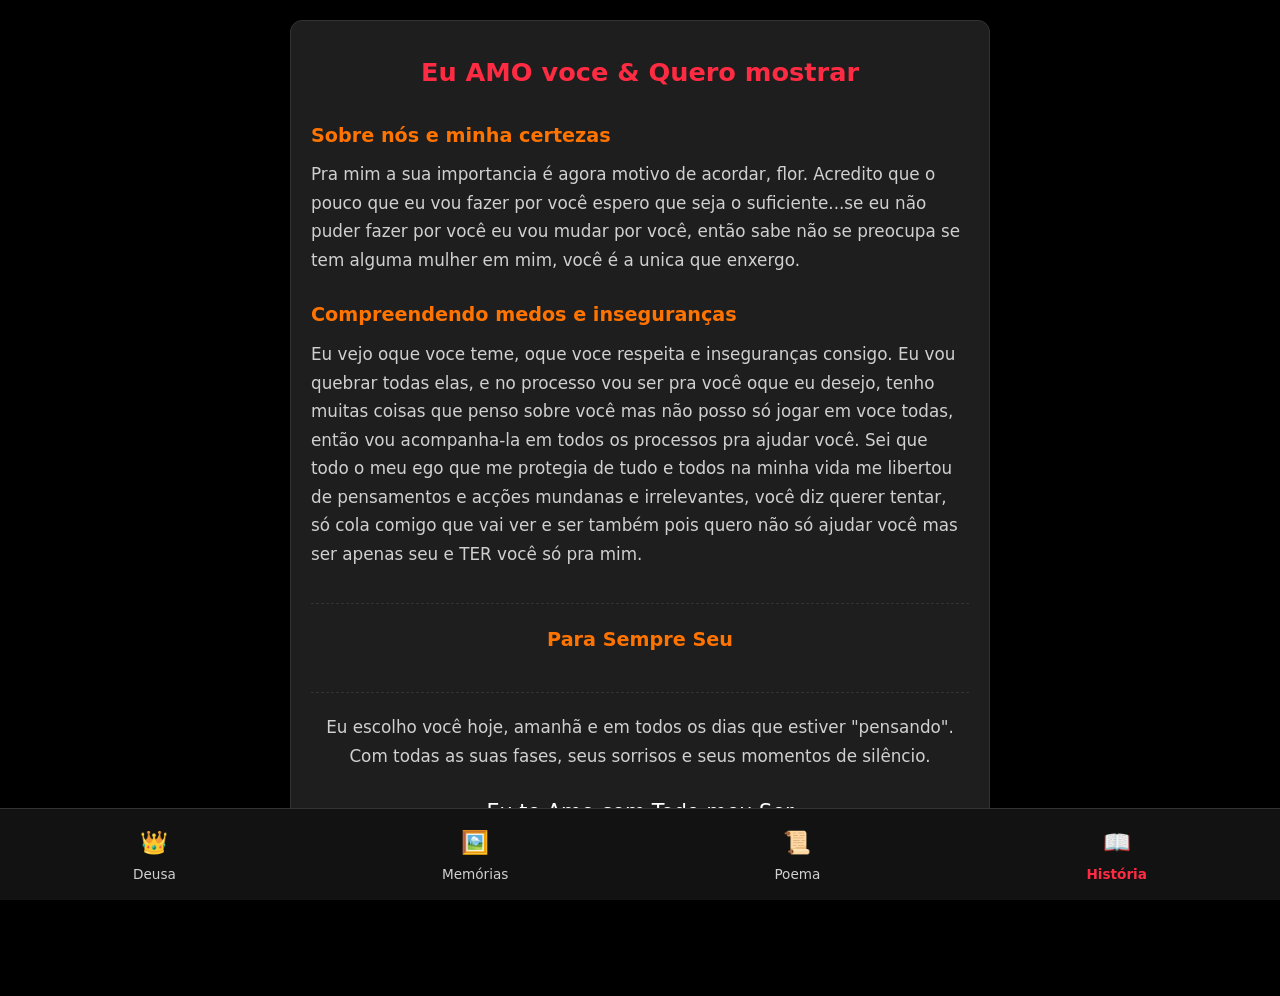
==== paginas/historia.html @ 4f40c556 "Publicar site deusa" ====
<!DOCTYPE html>
<html lang="pt-BR">
<head>
    <meta charset="UTF-8">
    <meta name="viewport" content="width=device-width, initial-scale=1.0">
    <title>Nossa História - Você, Minha Deusa</title>
    <link rel="stylesheet" href="../css/global.css">
    <link rel="stylesheet" href="../css/historia.css">
</head>
<body>
    <main class="container">
        <article class="historia-card">
            <h1>Eu AMO voce &amp; Quero mostrar</h1>
            <section class="bloco-texto">
                <h2>Sobre nós e minha certezas</h2>
                <p>Pra mim a sua importancia é agora motivo de acordar, flor. Acredito que o pouco que eu vou fazer por você espero que seja o suficiente...se eu não puder fazer por você eu vou mudar por você, então sabe não se preocupa se tem alguma mulher em mim, você é a unica que enxergo.</p>
            </section>
            <section class="bloco-texto">
                <h2>Compreendendo medos e inseguranças</h2>
                <p>Eu vejo oque voce teme, oque voce respeita e inseguranças consigo. Eu vou quebrar todas elas, e no processo vou ser pra você oque eu desejo, tenho muitas coisas que penso sobre você mas não posso só jogar em voce todas, então vou acompanha-la em todos os processos pra ajudar você. Sei que todo o meu ego que me protegia de tudo e todos na minha vida me libertou de pensamentos e acções mundanas e irrelevantes, você diz querer tentar, só cola comigo que vai ver e ser também pois quero não só ajudar você mas ser apenas seu e TER você só pra mim. </p>
            </section>
            <section class="bloco-texto destaque-final">
                <h2>Para Sempre Seu</h2>
                <p class="bloco-texto destaque-final">Eu escolho você hoje, amanhã e em todos os dias que estiver "pensando". Com todas as suas fases, seus sorrisos e seus momentos de silêncio.</p>
                <div class="brilho-encerramento" aria-hidden="true"> Eu te Amo com Todo meu Ser</div>
            </section>
        </article>
    </main>
    <nav class="menu-inferior" aria-label="Navegação Principal">
        <a href="../index.html" class="item-menu"><span class="icone">👑</span><span class="rotulo">Deusa</span></a>
        <a href="memorias.html" class="item-menu"><span class="icone">🖼️</span><span class="rotulo">Memórias</span></a>
        <a href="poema.html" class="item-menu"><span class="icone">📜</span><span class="rotulo">Poema</span></a>
        <a href="historia.html" class="item-menu ativo" aria-current="page"><span class="icone">📖</span><span class="rotulo">História</span></a>
    </nav>
    <script src="../js/navegacao.js"></script>
</body>
</html>
---- css/global.css ----
:root {
    --cor-fundo-principal: #000000;
    --cor-fundo-secundario: #121212;
    --cor-superficie: #1e1e1e;
    --cor-destaque-principal: #ff2b43;
    --cor-destaque-secundario: #ff7300;
    --cor-texto-principal: #ffffff;
    --cor-texto-secundario: #d0d0d0;
    --cor-borda: #333333;
    --cor-brilho: rgba(255, 115, 0, 0.4);
    --fonte-principal: system-ui, -apple-system, BlinkMacSystemFont, 'Segoe UI', Roboto, sans-serif;
}
* { margin: 0; padding: 0; box-sizing: border-box; }
body {
    background-color: var(--cor-fundo-principal);
    color: var(--cor-texto-principal);
    font-family: var(--fonte-principal);
    line-height: 1.7;
    font-size: 1.1rem;
    padding-bottom: 90px;
    min-height: 100vh;
}
.container { width: 90%; max-width: 700px; margin: 0 auto; padding: 20px 0; }
a:focus-visible, button:focus-visible { outline: 3px solid var(--cor-destaque-secundario); outline-offset: 3px; }
.menu-inferior {
    position: fixed; bottom: 0; left: 0; right: 0;
    background-color: var(--cor-fundo-secundario);
    border-top: 1px solid var(--cor-borda);
    display: flex; justify-content: space-around; align-items: center;
    padding: 10px 0 calc(10px + env(safe-area-inset-bottom)); z-index: 1000;
}
.item-menu {
    display: flex; flex-direction: column; align-items: center;
    text-decoration: none; color: var(--cor-texto-secundario);
    font-size: 0.85rem; transition: color 0.2s ease-in-out; padding: 4px 12px;
}
.item-menu .icone { font-size: 1.4rem; margin-bottom: 2px; }
.item-menu.ativo { color: var(--cor-destaque-principal); font-weight: bold; }
.item-menu:hover { color: var(--cor-destaque-secundario); }
---- css/historia.css ----
.historia-card { background-color: var(--cor-superficie); padding: 30px 20px; border-radius: 12px; border: 1px solid var(--cor-borda); }
.historia-card h1 { color: var(--cor-destaque-principal); font-size: 1.6rem; margin-bottom: 25px; text-align: center; }
.bloco-texto { margin-bottom: 25px; }
.bloco-texto h2 { color: var(--cor-destaque-secundario); font-size: 1.2rem; margin-bottom: 8px; }
.bloco-texto p { color: var(--cor-texto-secundario); font-size: 1.05rem; }
.destaque-final { text-align: center; margin-top: 35px; padding-top: 20px; border-top: 1px dashed var(--cor-borda); }
.mensagem-conclusao { color: var(--cor-texto-principal); font-weight: bold; font-size: 1.15rem; }
.brilho-encerramento { margin-top: 15px; font-size: 1.3rem; }
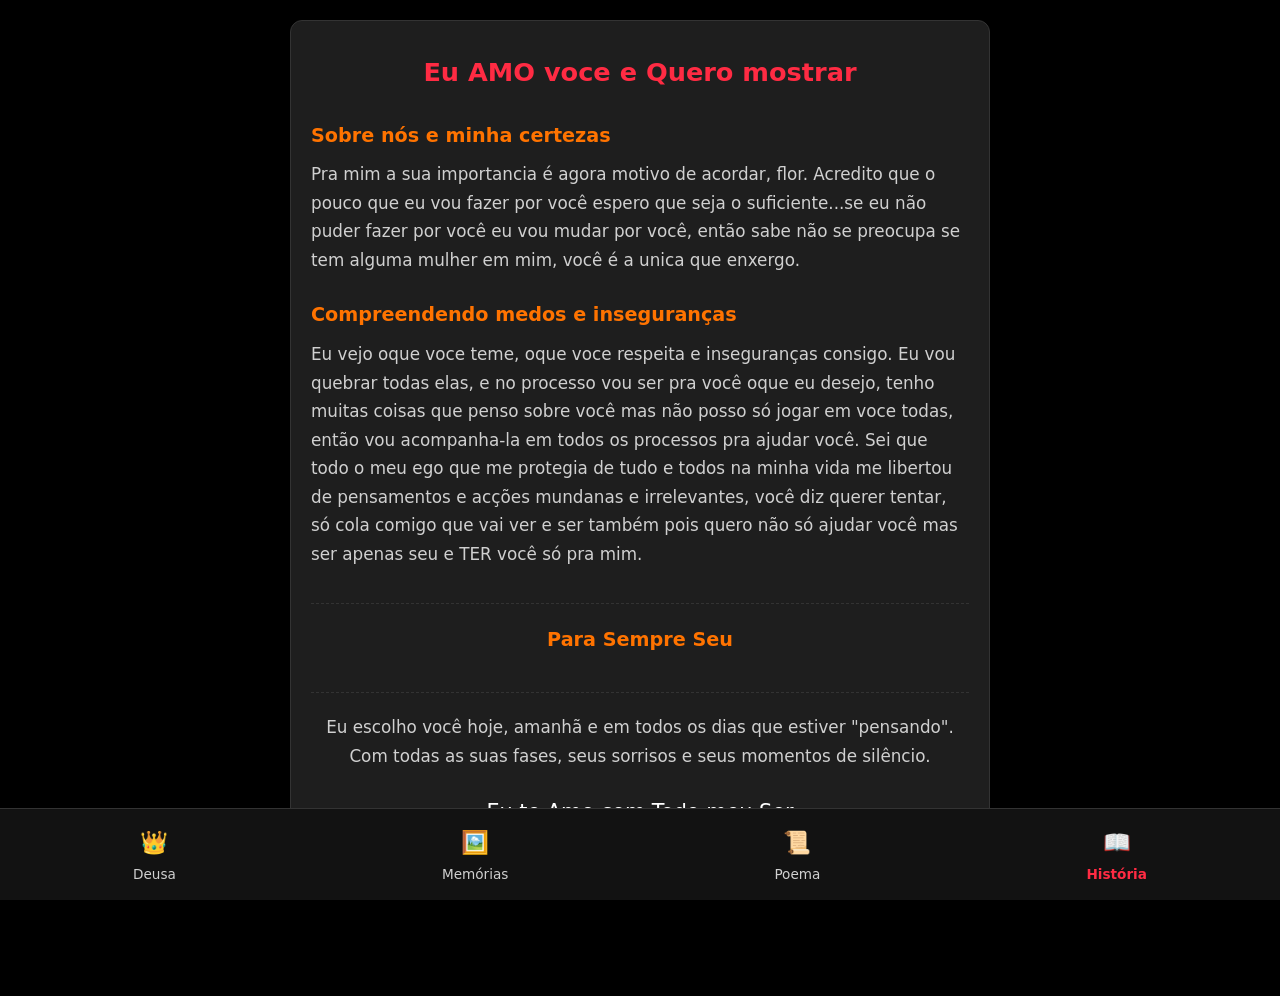
==== commit 3646ebe5: "Update historia.html" ====
--- a/paginas/historia.html
+++ b/paginas/historia.html
@@ -10,7 +10,7 @@
 <body>
     <main class="container">
         <article class="historia-card">
-            <h1>Eu AMO voce &amp; Quero mostrar</h1>
+            <h1>Eu AMO voce e Quero mostrar</h1>
             <section class="bloco-texto">
                 <h2>Sobre nós e minha certezas</h2>
                 <p>Pra mim a sua importancia é agora motivo de acordar, flor. Acredito que o pouco que eu vou fazer por você espero que seja o suficiente...se eu não puder fazer por você eu vou mudar por você, então sabe não se preocupa se tem alguma mulher em mim, você é a unica que enxergo.</p>
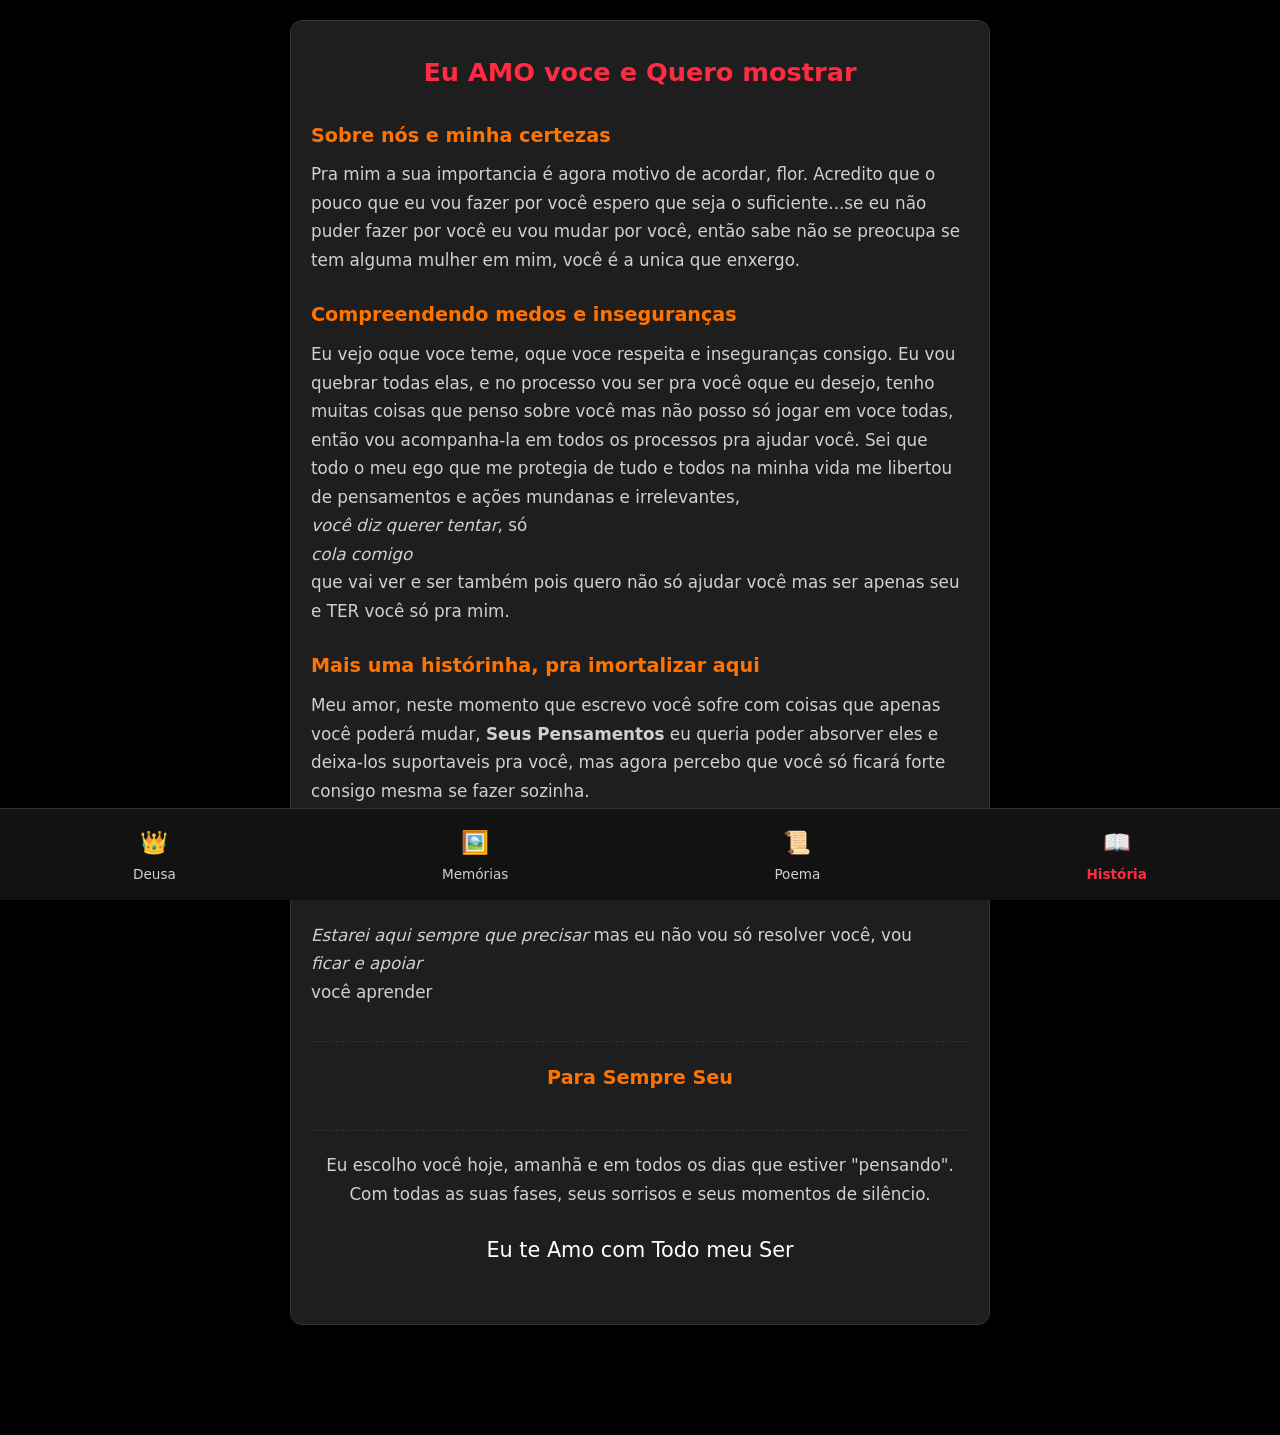
==== commit f69a4290: "Update historia.html" ====
--- a/paginas/historia.html
+++ b/paginas/historia.html
@@ -13,15 +13,35 @@
             <h1>Eu AMO voce e Quero mostrar</h1>
             <section class="bloco-texto">
                 <h2>Sobre nós e minha certezas</h2>
-                <p>Pra mim a sua importancia é agora motivo de acordar, flor. Acredito que o pouco que eu vou fazer por você espero que seja o suficiente...se eu não puder fazer por você eu vou mudar por você, então sabe não se preocupa se tem alguma mulher em mim, você é a unica que enxergo.</p>
+                <p>Pra mim a sua importancia é agora motivo de acordar, flor. Acredito que o pouco que eu vou
+                    fazer por você espero que seja o suficiente...se eu não puder fazer por você eu vou mudar 
+                    por você, então sabe não se preocupa se tem alguma mulher em mim, você é a unica que enxergo.</p>
             </section>
             <section class="bloco-texto">
                 <h2>Compreendendo medos e inseguranças</h2>
-                <p>Eu vejo oque voce teme, oque voce respeita e inseguranças consigo. Eu vou quebrar todas elas, e no processo vou ser pra você oque eu desejo, tenho muitas coisas que penso sobre você mas não posso só jogar em voce todas, então vou acompanha-la em todos os processos pra ajudar você. Sei que todo o meu ego que me protegia de tudo e todos na minha vida me libertou de pensamentos e acções mundanas e irrelevantes, você diz querer tentar, só cola comigo que vai ver e ser também pois quero não só ajudar você mas ser apenas seu e TER você só pra mim. </p>
+                <p>Eu vejo oque voce teme, oque voce respeita e inseguranças consigo. Eu vou quebrar todas elas,
+                    e no processo vou ser pra você oque eu desejo, tenho muitas coisas que penso sobre você mas
+                    não posso só jogar em voce todas, então vou acompanha-la em todos os processos pra ajudar você.
+                    Sei que todo o meu ego que me protegia de tudo e todos na minha vida me libertou de pensamentos 
+                    e ações mundanas e irrelevantes, <br><i>você diz querer tentar</i>,  só <br><i>cola comigo</i><br> que vai ver e ser também
+                    pois quero não só ajudar você mas ser apenas seu e TER você só pra mim. </p>
+            </section>
+             <section class="bloco-texto">
+                <h2>Mais uma histórinha, pra imortalizar aqui</h2>
+                <p>
+                    Meu amor, neste momento que escrevo você sofre com coisas que apenas você poderá mudar, <strong>Seus Pensamentos</strong>
+                     eu queria poder absorver eles e deixa-los suportaveis pra você, mas agora percebo que você só ficará forte consigo 
+                    mesma se fazer sozinha.<br><br>Não sei se vc olha aqui, mas eu nõa pretendo avisar das mudanças que ocorrem aqui no site.
+                </p>
+                 <br>
+                 <p>
+                     <i>Estarei aqui sempre que precisar</i> mas eu não vou só resolver você, vou <br><i>ficar e apoiar</i><br> você aprender
+                 </p>
             </section>
             <section class="bloco-texto destaque-final">
                 <h2>Para Sempre Seu</h2>
-                <p class="bloco-texto destaque-final">Eu escolho você hoje, amanhã e em todos os dias que estiver "pensando". Com todas as suas fases, seus sorrisos e seus momentos de silêncio.</p>
+                <p class="bloco-texto destaque-final">Eu escolho você hoje, amanhã e em todos os dias 
+                    que estiver "pensando". Com todas as suas fases, seus sorrisos e seus momentos de silêncio.</p>
                 <div class="brilho-encerramento" aria-hidden="true"> Eu te Amo com Todo meu Ser</div>
             </section>
         </article>
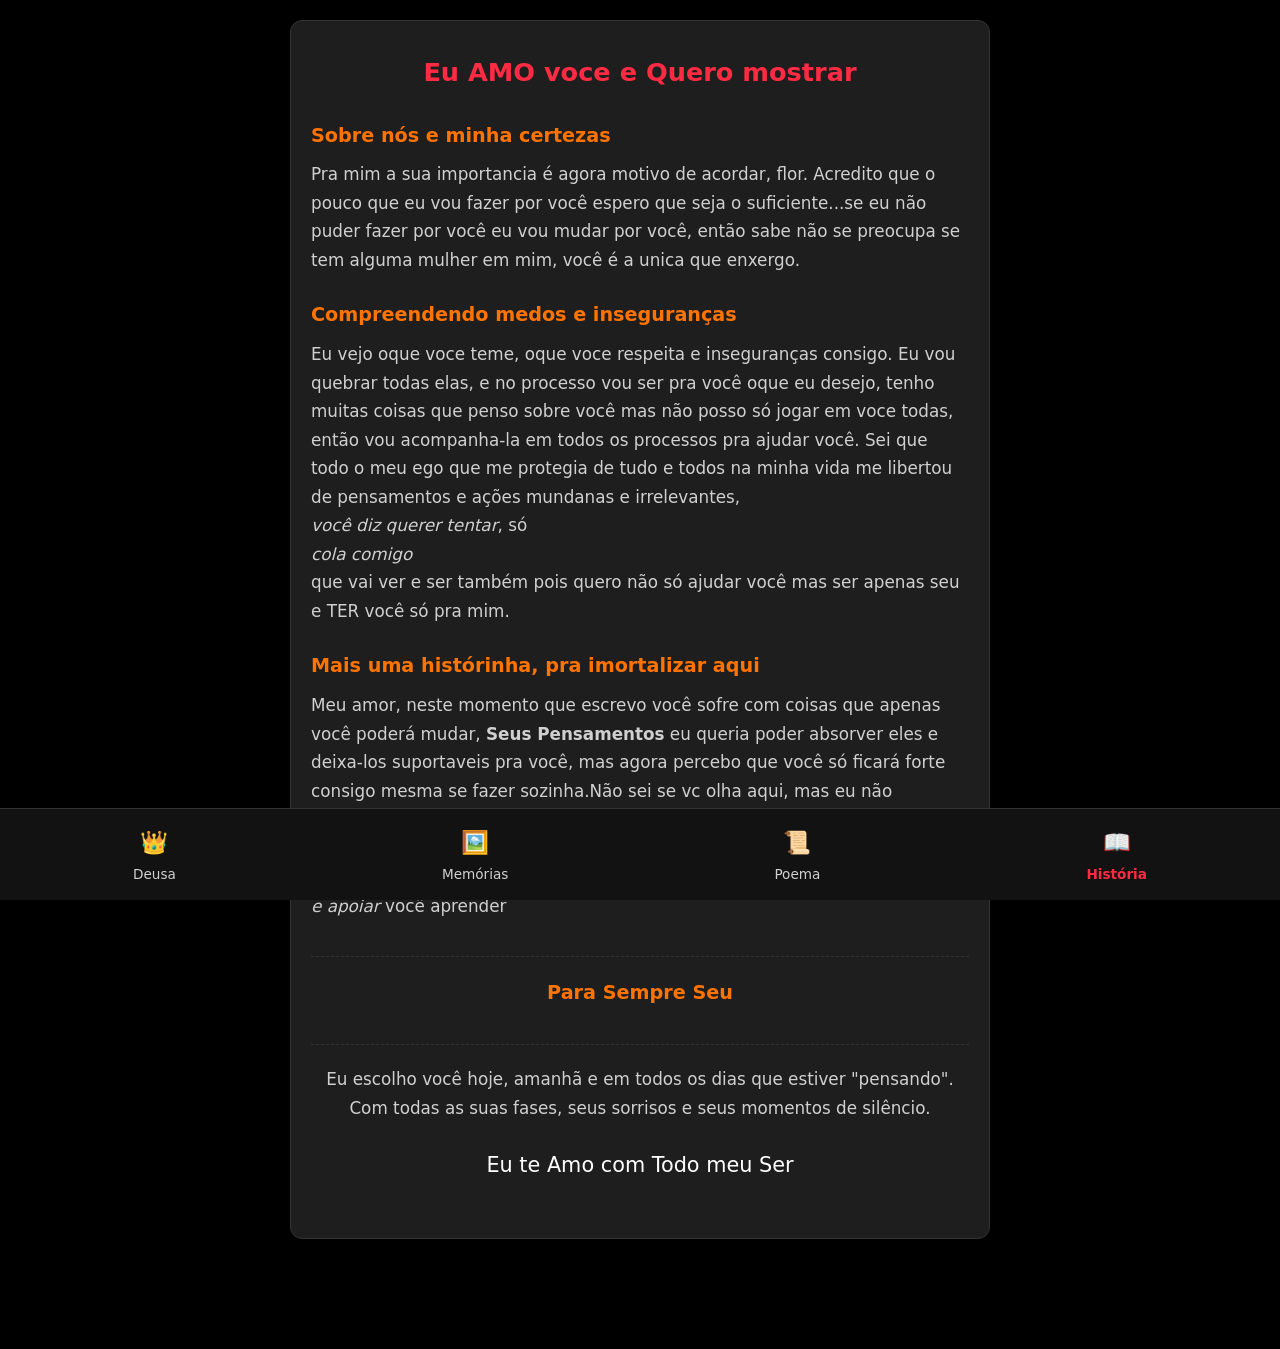
==== commit 7462f5a9: "Fix typos and formatting in historia.html" ====
--- a/paginas/historia.html
+++ b/paginas/historia.html
@@ -31,11 +31,11 @@
                 <p>
                     Meu amor, neste momento que escrevo você sofre com coisas que apenas você poderá mudar, <strong>Seus Pensamentos</strong>
                      eu queria poder absorver eles e deixa-los suportaveis pra você, mas agora percebo que você só ficará forte consigo 
-                    mesma se fazer sozinha.<br><br>Não sei se vc olha aqui, mas eu nõa pretendo avisar das mudanças que ocorrem aqui no site.
+                    mesma se fazer sozinha.Não sei se vc olha aqui, mas eu não pretendo avisar das mudanças que ocorrem aqui no site.
                 </p>
                  <br>
                  <p>
-                     <i>Estarei aqui sempre que precisar</i> mas eu não vou só resolver você, vou <br><i>ficar e apoiar</i><br> você aprender
+                     <i>Estarei aqui sempre que precisar</i> mas eu não vou só resolver você, vou    <i>ficar e apoiar</i>    você aprender
                  </p>
             </section>
             <section class="bloco-texto destaque-final">
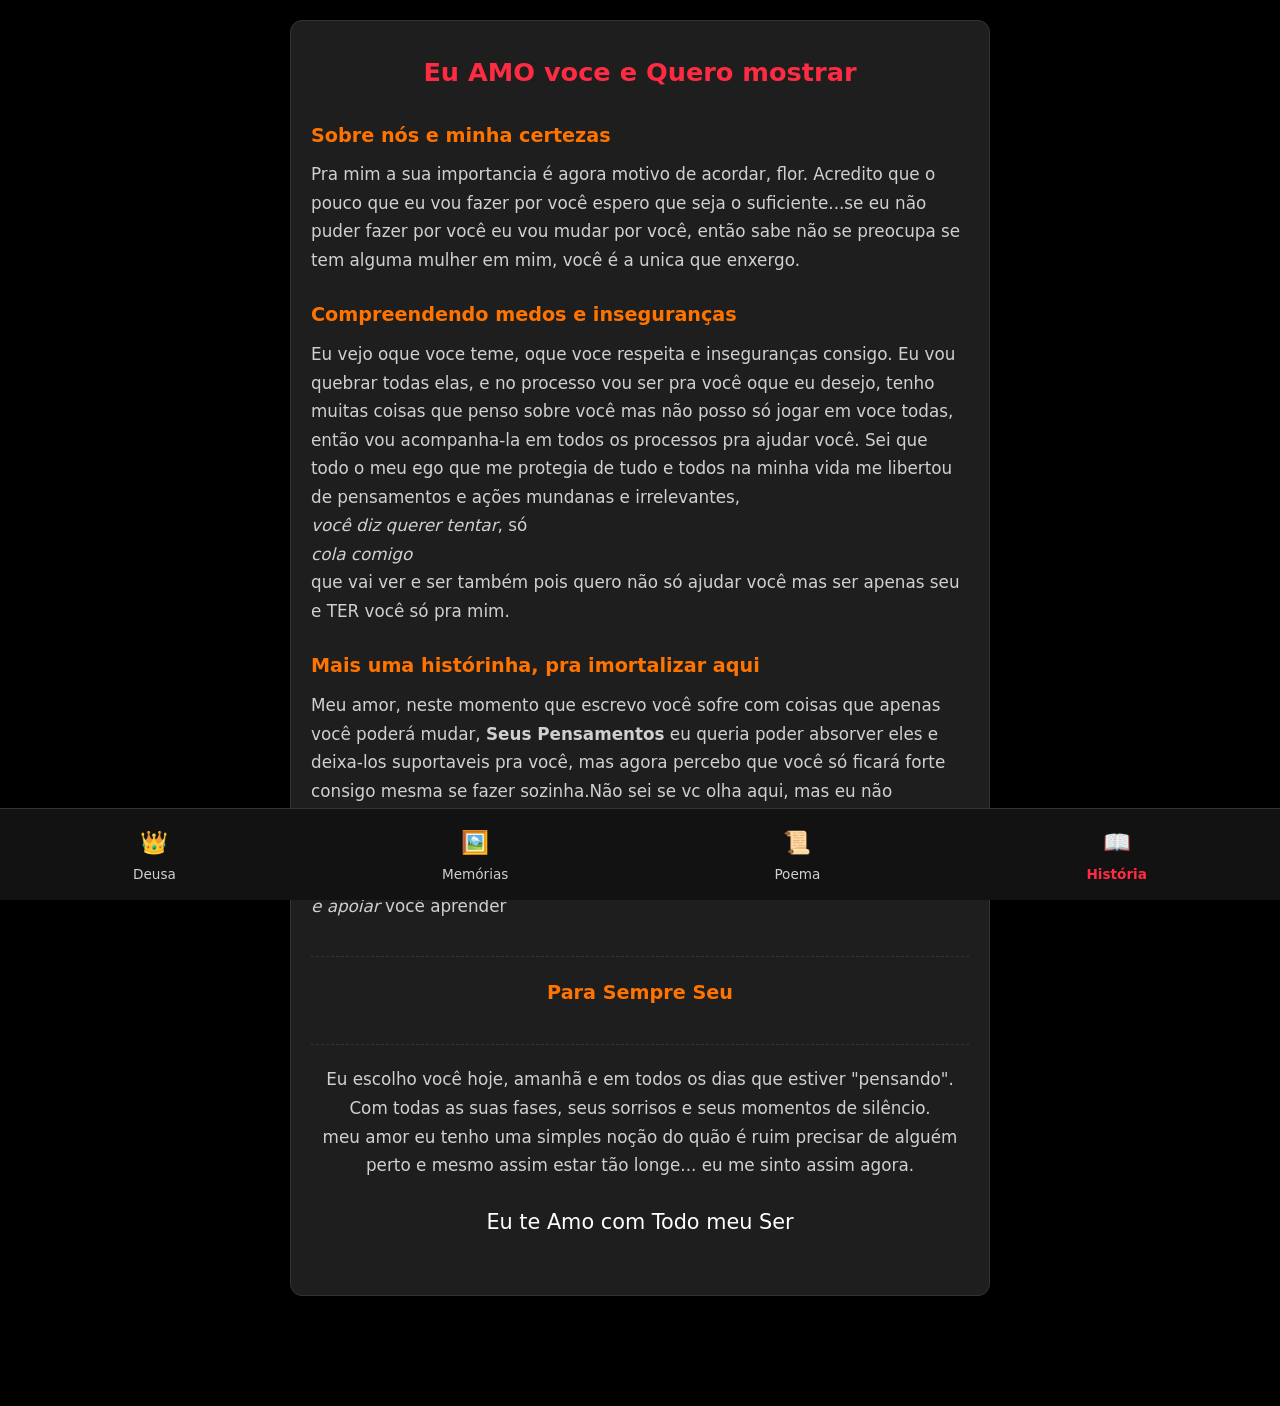
==== commit 327a27a6: "Atualizar o historia.html" ====
--- a/paginas/historia.html
+++ b/paginas/historia.html
@@ -41,7 +41,9 @@
             <section class="bloco-texto destaque-final">
                 <h2>Para Sempre Seu</h2>
                 <p class="bloco-texto destaque-final">Eu escolho você hoje, amanhã e em todos os dias 
-                    que estiver "pensando". Com todas as suas fases, seus sorrisos e seus momentos de silêncio.</p>
+                    que estiver "pensando". Com todas as suas fases, seus sorrisos e seus momentos de silêncio.
+<br>
+meu amor eu tenho uma simples noção do quão é ruim precisar de alguém perto e mesmo assim estar tão longe...    eu me sinto assim agora.</p>
                 <div class="brilho-encerramento" aria-hidden="true"> Eu te Amo com Todo meu Ser</div>
             </section>
         </article>
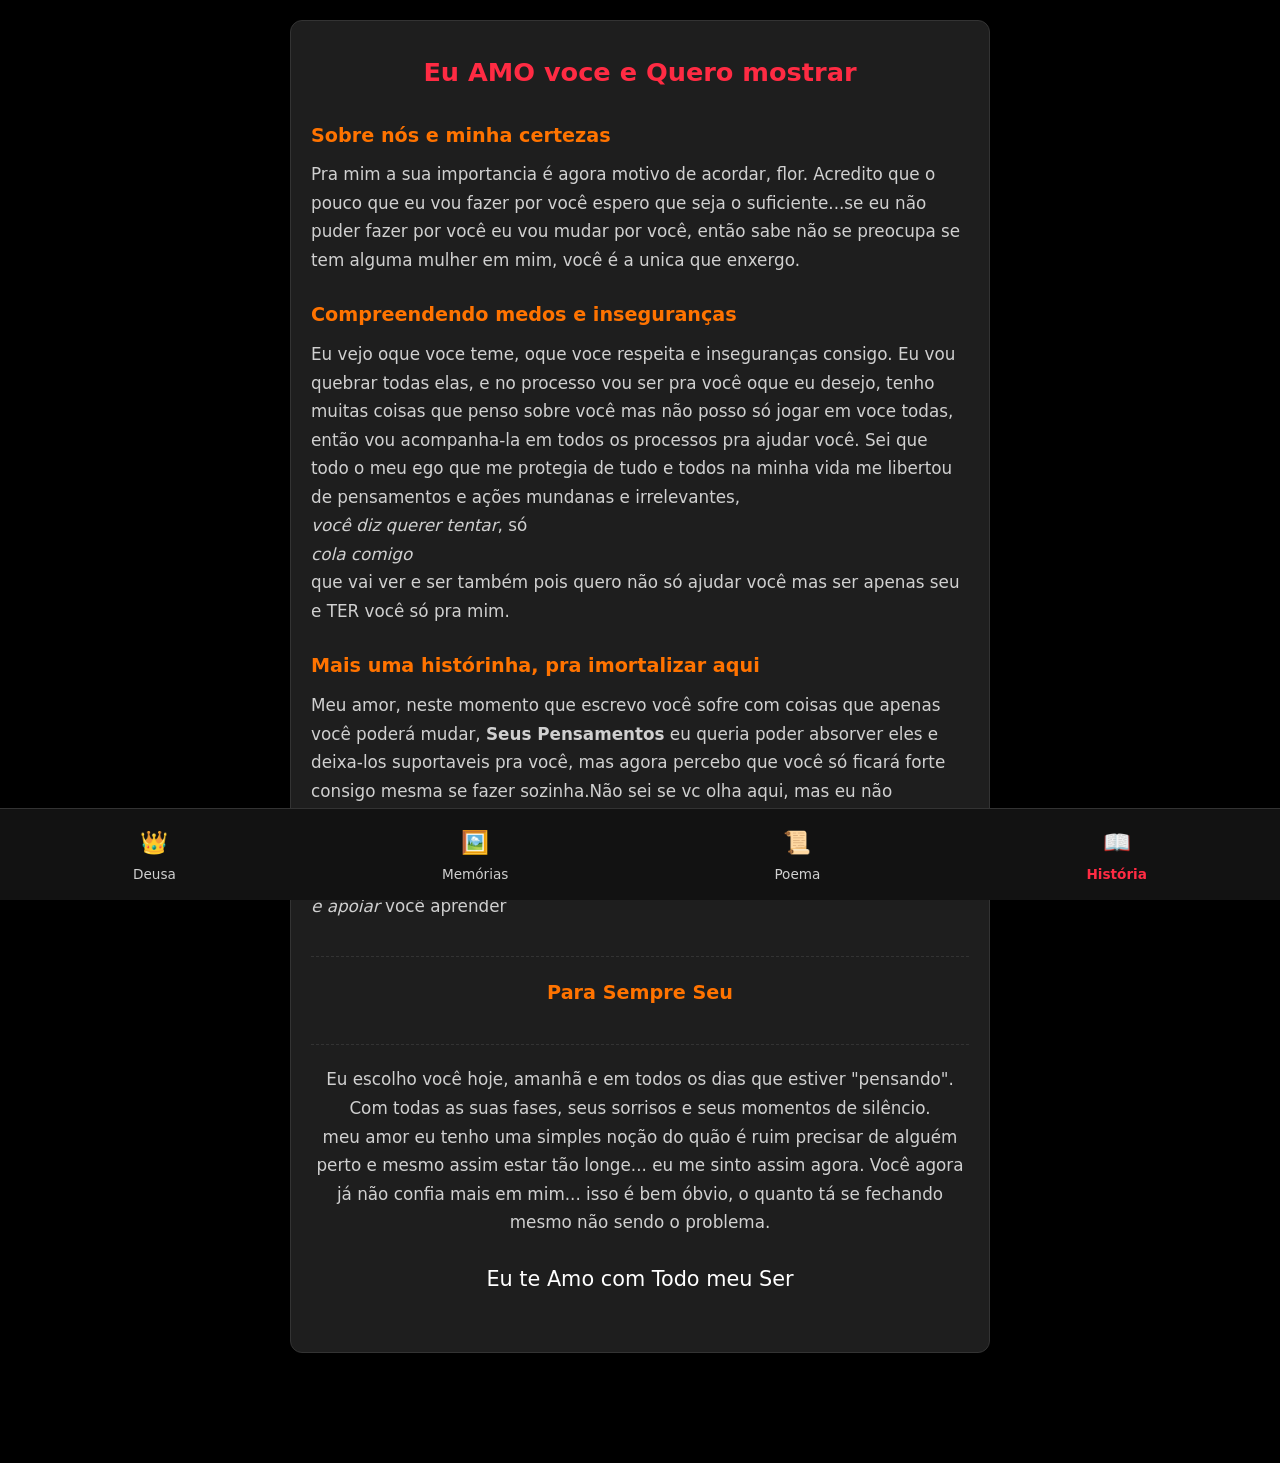
==== commit 207fd166: "Atualizar o historia.html" ====
--- a/paginas/historia.html
+++ b/paginas/historia.html
@@ -43,7 +43,8 @@
                 <p class="bloco-texto destaque-final">Eu escolho você hoje, amanhã e em todos os dias 
                     que estiver "pensando". Com todas as suas fases, seus sorrisos e seus momentos de silêncio.
 <br>
-meu amor eu tenho uma simples noção do quão é ruim precisar de alguém perto e mesmo assim estar tão longe...    eu me sinto assim agora.</p>
+meu amor eu tenho uma simples noção do quão é ruim precisar de alguém perto e mesmo assim estar tão longe... eu me sinto assim agora. Você agora já não confia mais em mim... isso é bem óbvio, o quanto tá se fechando mesmo não sendo o problema.
+</p>
                 <div class="brilho-encerramento" aria-hidden="true"> Eu te Amo com Todo meu Ser</div>
             </section>
         </article>
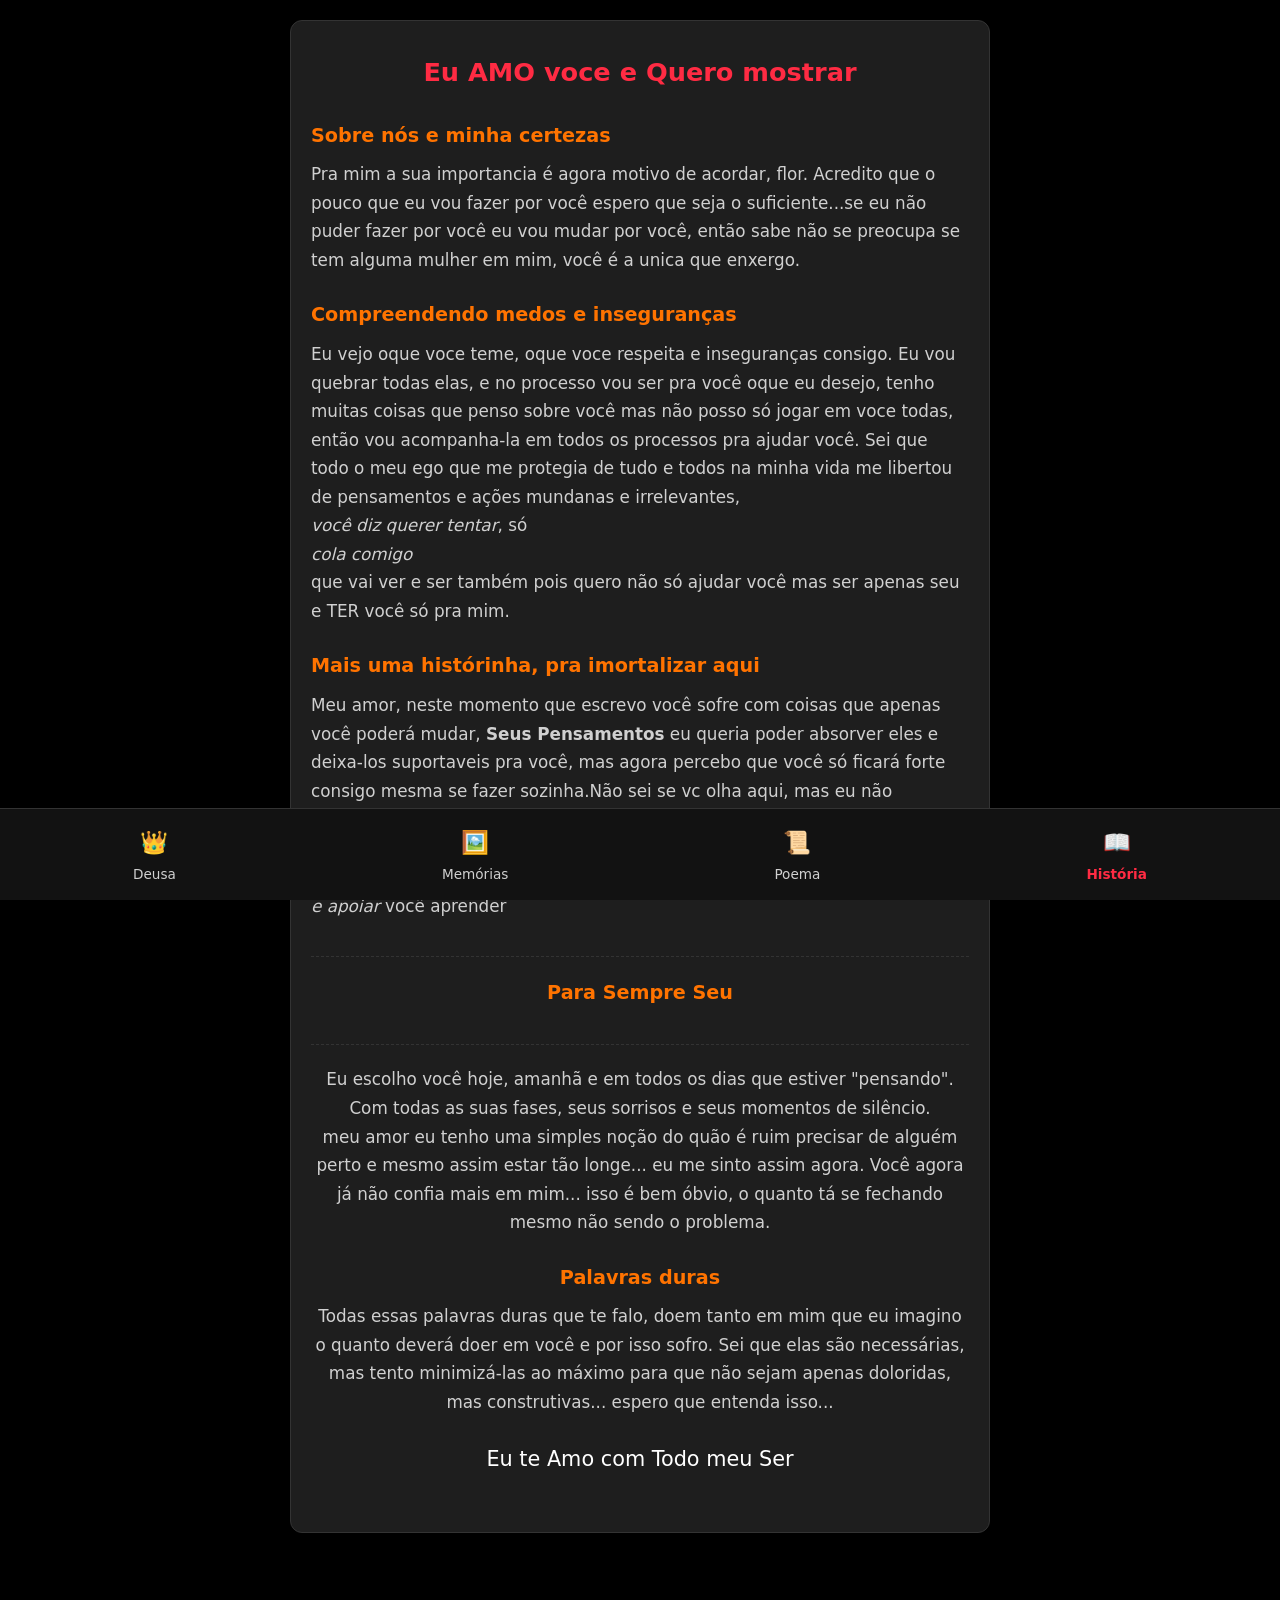
==== commit 37215bd1: "Atualizar o historia.html" ====
--- a/paginas/historia.html
+++ b/paginas/historia.html
@@ -45,6 +45,13 @@
 <br>
 meu amor eu tenho uma simples noção do quão é ruim precisar de alguém perto e mesmo assim estar tão longe... eu me sinto assim agora. Você agora já não confia mais em mim... isso é bem óbvio, o quanto tá se fechando mesmo não sendo o problema.
 </p>
+<section class="bloco-texto">
+    <h2>Palavras duras</h2>
+    <p>Todas essas palavras duras que te falo, doem tanto em mim que eu imagino o quanto deverá doer em você e por isso sofro. 
+    Sei que elas são necessárias, mas tento minimizá-las ao máximo para que não sejam apenas doloridas, mas construtivas... espero que entenda isso...</p>
+</section>
+
+
                 <div class="brilho-encerramento" aria-hidden="true"> Eu te Amo com Todo meu Ser</div>
             </section>
         </article>
